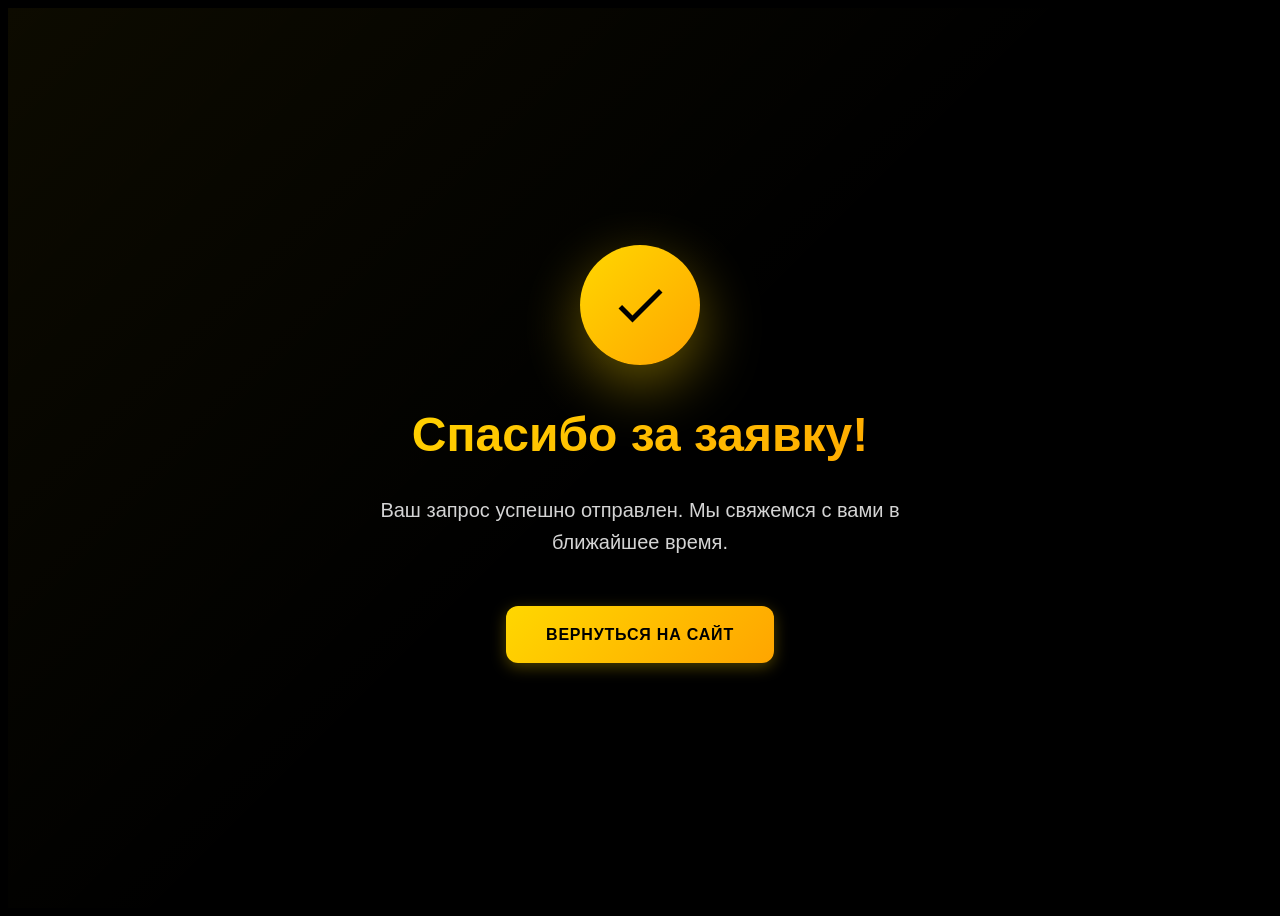
==== thank-you.html @ 08d38dd5 "add thanku page" ====
<!DOCTYPE html>
<html lang="ru">
<head>
    <meta charset="UTF-8">
    <meta name="viewport" content="width=device-width, initial-scale=1.0">
    <title>Спасибо за заявку | Art House</title>
    <link rel="icon" type="image/x-icon" href="./media/logos/favicon.ico">
    <link rel="stylesheet" href="style.css">
    <style>
        .thank-you-container {
            min-height: 100vh;
            display: flex;
            align-items: center;
            justify-content: center;
            padding: 2rem;
            background: var(--black);
            position: relative;
            overflow: hidden;
        }

        .thank-you-container::before {
            content: '';
            position: absolute;
            top: 0;
            left: 0;
            right: 0;
            bottom: 0;
            background: linear-gradient(135deg, rgba(255, 215, 0, 0.05) 0%, transparent 50%);
            pointer-events: none;
        }

        .thank-you-content {
            max-width: 600px;
            width: 100%;
            text-align: center;
            position: relative;
            z-index: 1;
        }

        .thank-you-icon {
            width: 120px;
            height: 120px;
            margin: 0 auto 2rem;
            background: linear-gradient(135deg, #FFD700 0%, #FFA500 100%);
            border-radius: 50%;
            display: flex;
            align-items: center;
            justify-content: center;
            box-shadow: 0 20px 60px rgba(255, 215, 0, 0.4);
            animation: luxuryPulse 2s ease-in-out infinite;
        }

        .thank-you-icon svg {
            width: 60px;
            height: 60px;
            color: #000;
        }

        .thank-you-title {
            font-size: clamp(2rem, 5vw, 3rem);
            font-weight: 700;
            color: var(--white);
            margin-bottom: 1rem;
            background: linear-gradient(135deg, #FFD700, #FFA500);
            -webkit-background-clip: text;
            -webkit-text-fill-color: transparent;
            background-clip: text;
        }

        .thank-you-message {
            font-size: clamp(1rem, 2.5vw, 1.25rem);
            color: var(--gray-300);
            margin-bottom: 3rem;
            line-height: 1.6;
        }

        .back-button {
            display: inline-block;
            padding: 1rem 2.5rem;
            background: linear-gradient(135deg, #FFD700 0%, #FFA500 100%);
            color: var(--black);
            font-weight: 600;
            font-size: 1rem;
            text-decoration: none;
            border-radius: 12px;
            transition: all 0.3s ease;
            box-shadow: 0 4px 15px rgba(255, 215, 0, 0.3);
            text-transform: uppercase;
            letter-spacing: 0.05em;
            position: relative;
            overflow: hidden;
        }

        .back-button::before {
            content: '';
            position: absolute;
            top: 0;
            left: -100%;
            width: 100%;
            height: 100%;
            background: linear-gradient(90deg, transparent, rgba(255, 255, 255, 0.3), transparent);
            transition: left 0.6s ease;
        }

        .back-button:hover::before {
            left: 100%;
        }

        .back-button:hover {
            transform: translateY(-2px);
            box-shadow: 0 8px 25px rgba(255, 215, 0, 0.4);
        }

        .back-button:active {
            transform: translateY(0);
        }

        @keyframes luxuryPulse {
            0%, 100% {
                transform: scale(1);
                box-shadow: 0 20px 60px rgba(255, 215, 0, 0.4);
            }
            50% {
                transform: scale(1.05);
                box-shadow: 0 25px 70px rgba(255, 215, 0, 0.6);
            }
        }

        @media (max-width: 768px) {
            .thank-you-container {
                padding: 1rem;
            }

            .thank-you-icon {
                width: 100px;
                height: 100px;
            }

            .thank-you-icon svg {
                width: 50px;
                height: 50px;
            }

            .thank-you-message {
                margin-bottom: 2rem;
            }
        }
    </style>
    <script src="translations.js"></script>
    <script>
        // Initialize translations when page loads
        document.addEventListener('DOMContentLoaded', function() {
            if (typeof setLanguage === 'function') {
                const savedLang = localStorage.getItem('language') || 'ru';
                setLanguage(savedLang);
            }
        });
    </script>
</head>
<body>
    <div class="thank-you-container">
        <div class="thank-you-content luxury-fade-in">
            <div class="thank-you-icon">
                <svg fill="currentColor" viewBox="0 0 24 24" xmlns="http://www.w3.org/2000/svg">
                    <path d="M9 16.17L4.83 12l-1.42 1.41L9 19 21 7l-1.41-1.41z"/>
                </svg>
            </div>
            <h1 class="thank-you-title" data-i18n="thank-you.title">Спасибо за заявку!</h1>
            <p class="thank-you-message" data-i18n="thank-you.message">
                Ваш запрос успешно отправлен. Мы свяжемся с вами в ближайшее время.
            </p>
            <a href="index.html" class="back-button" data-i18n="thank-you.back">Вернуться на сайт</a>
        </div>
    </div>
</body>
</html>
---- style.css ----
/* Центрирование ссылок в хедере (только desktop) */
  @media (min-width: 1024px) {
    .desktop-nav-centered {
      position: absolute;
      top: 50%;
      left: 240px;   /* отступ от логотипа */
      right: 240px;  /* отступ от переключателя языка */
      transform: translateY(-50%);
      display: flex;
      justify-content: center; /* центрируем внутри заданных границ */
      gap: 0.5rem;
    }
    .desktop-nav-centered a { white-space: nowrap; }
  }

  /* Language dropdown - desktop */
  .lang-dropdown {
    position: absolute;
    right: 24px;
    top: 50%;
    transform: translateY(-50%);
    z-index: 60;
    width: 120px; /* равняем ширину с логотипом */
    display: flex;
    justify-content: flex-end;
  }

  .lang-trigger {
    background: transparent; /* без рамки */
    color: #E5E5E5;
    border: 0;
    padding: 8px 12px;
    border-radius: 8px;
    font-size: 14px;
    cursor: pointer;
  }

  .lang-menu {
    position: absolute;
    right: 0;
    margin-top: 8px;
    background: #111;
    border: 0; /* без рамки */
    border-radius: 8px;
    padding: 6px;
    min-width: 120px;
    display: none;
  }

  .lang-menu.open { display: block; }

  .lang-item {
    width: 100%;
    text-align: left;
    background: transparent;
    border: 0;
    color: #E5E5E5;
    padding: 8px 10px;
    border-radius: 6px;
    font-size: 14px;
    cursor: pointer;
  }

  .lang-item:hover { background: rgba(255,255,255,0.08); color: #FFD700; }
/* Luxury Premium Design */
:root {
    --black: #000000;
    --black-soft: #0a0a0a;
    --black-light: #1a1a1a;
    --gold: #FFD700;
    --gold-light: #FFD700;
    --gold-dark: #FFD700;
    --gold-accent: #FFD700;
    --white: #FFFFFF;
    --white-soft: #F8F8F8;
    --gray-100: #F5F5F5;
    --gray-200: #E5E5E5;
    --gray-300: #D4D4D4;
    --gray-400: #A3A3A3;
    --gray-500: #737373;
    --gray-600: #525252;
    --gray-700: #404040;
    --gray-800: #262626;
    --gray-900: #171717;
  }
  
  * {
    box-sizing: border-box;
    }
    
  body {
    font-family: 'Unbounded', -apple-system, BlinkMacSystemFont, 'Segoe UI', 'Inter', sans-serif;
    background: var(--black);
    color: var(--white);
    line-height: 1.6;
    font-weight: 400;
    -webkit-font-smoothing: antialiased;
    -moz-osx-font-smoothing: grayscale;
    overflow-x: hidden;
  }
  
  /* Prevent accidental horizontal scroll on mobile */
  html, body { max-width: 100vw; }
  
  /* Заголовки */
  h1, h2, h3, h4, h5, h6 {
    font-family: 'Unbounded', -apple-system, BlinkMacSystemFont, 'Segoe UI', 'Inter', sans-serif;
  }
  
  
  /* Luxury Cards */
  .luxury-card {
    background: rgba(0, 0, 0, 0.6);
    backdrop-filter: blur(10px);
    border: 1px solid rgba(255, 215, 0, 0.1);
    border-radius: 16px;
    transition: all 0.4s ease;
    position: relative;
    overflow: hidden;
  }
  
  .luxury-card::before {
    content: '';
    position: absolute;
    top: 0;
    left: 0;
    right: 0;
    bottom: 0;
    background: linear-gradient(135deg, rgba(255, 215, 0, 0.05) 0%, transparent 50%);
    opacity: 0;
    transition: opacity 0.6s ease;
  }
  
  .luxury-card:hover::before {
    opacity: 1;
  }
  
  .luxury-card:hover {
    transform: translateY(-4px);
    border-color: rgba(255, 215, 0, 0.3);
    box-shadow: 
      0 8px 25px rgba(0, 0, 0, 0.3),
      0 0 20px rgba(255, 215, 0, 0.1);
  }
  
  /* Premium Typography */
  .text-luxury-display {
    font-weight: 300;
    letter-spacing: -0.02em;
    line-height: 1.2;
    text-shadow: 0 1px 2px rgba(0, 0, 0, 0.3);
  }
  
  .text-luxury-body {
    font-weight: 400;
    line-height: 1.6;
    letter-spacing: 0.01em;
  }
  
  .text-luxury-caption {
    font-weight: 500;
    font-size: 0.8rem;
    letter-spacing: 0.08em;
    text-transform: uppercase;
  }
  
  /* Gold Gradients */
  .gold-gradient {
    background: linear-gradient(135deg, #FFD700 0%, #FFA500 50%, #FFD700 100%);
    -webkit-background-clip: text;
    -webkit-text-fill-color: transparent;
    background-clip: text;
  }
  
  .gold-gradient-bg {
    background: linear-gradient(135deg, #FFD700 0%, #FFA500 100%);
  }
  
  .gold-border-gradient {
    border-image: linear-gradient(135deg, #FFD700, #FFA500, #FFD700) 1;
  }
  
  /* Luxury Buttons */
  .luxury-button {
    background: linear-gradient(135deg, #FFD700 0%, #FFA500 100%);
    border: none;
    color: var(--black);
    font-weight: 500;
    letter-spacing: 0.03em;
    text-transform: uppercase;
    transition: all 0.3s ease;
    position: relative;
    overflow: hidden;
    box-shadow: 0 4px 15px rgba(255, 215, 0, 0.2);
  }
  
  .luxury-button::before {
    content: '';
    position: absolute;
    top: 0;
    left: -100%;
    width: 100%;
    height: 100%;
    background: linear-gradient(90deg, transparent, rgba(255, 255, 255, 0.3), transparent);
    transition: left 0.6s ease;
  }
  
  .luxury-button:hover::before {
    left: 100%;
  }
  
  .luxury-button:hover {
    transform: translateY(-2px);
    box-shadow: 0 8px 25px rgba(255, 215, 0, 0.3);
  }
  
  .luxury-button-outline {
    background: transparent;
    border: 1px solid var(--gold);
    color: var(--gold);
    font-weight: 400;
    letter-spacing: 0.03em;
    text-transform: uppercase;
    transition: all 0.3s ease;
    position: relative;
    overflow: hidden;
  }
  
  .luxury-button-outline::before {
    content: '';
    position: absolute;
    top: 0;
    left: -100%;
    width: 100%;
    height: 100%;
    background: var(--gold);
    transition: left 0.4s ease;
    z-index: -1;
  }
  
  .luxury-button-outline:hover::before {
    left: 0;
  }
  
  .luxury-button-outline:hover {
    color: var(--black);
    transform: translateY(-2px);
    box-shadow: 0 8px 25px rgba(255, 215, 0, 0.2);
  }
  
  /* Luxury Dividers */
  .luxury-divider {
    height: 1px;
    background: linear-gradient(90deg, transparent, #FFD700, #FFA500, #FFD700, transparent);
    border-radius: 1px;
    position: relative;
    width: 80px;
  }
  
  .luxury-divider::before {
    content: '';
    position: absolute;
    top: -2px;
    left: 0;
    right: 0;
    height: 6px;
    background: linear-gradient(90deg, transparent, rgba(255, 215, 0, 0.3), transparent);
    border-radius: 3px;
  }
  
  /* Luxury Icons */
  .luxury-icon {
    width: 20px;
    height: 20px;
    color: var(--gold);
    transition: all 0.3s ease;
  }
  
  .luxury-icon-circle {
    width: 48px;
    height: 48px;
    border: 1px solid rgba(255, 215, 0, 0.2);
    border-radius: 50%;
    display: flex;
    align-items: center;
    justify-content: center;
    transition: all 0.4s ease;
    position: relative;
    background: rgba(255, 215, 0, 0.05);
  }
  
  .luxury-icon-circle::before {
    content: '';
    position: absolute;
    top: -2px;
    left: -2px;
    right: -2px;
    bottom: -2px;
    border-radius: 50%;
    background: linear-gradient(135deg, #FFD700, #FFA500, #FFD700);
    opacity: 0;
    transition: opacity 0.6s ease;
    z-index: -1;
  }
  
  .luxury-icon-circle:hover::before {
    opacity: 0.3;
  }
  
  .luxury-icon-circle:hover {
    border-color: var(--gold);
    background: rgba(255, 215, 0, 0.1);
    transform: scale(1.05);
    box-shadow: 0 4px 15px rgba(255, 215, 0, 0.2);
  }
  
  /* Luxury Spacing */
  .luxury-section {
    padding: 80px 0;
  }
  
  @media (max-width: 768px) {
    .luxury-section {
      padding: 60px 0;
    }
  }
  
  /* Luxury Navigation */
  .luxury-nav {
    background: rgba(0, 0, 0, 0.95);
    backdrop-filter: blur(30px);
    border-bottom: 1px solid rgba(255, 215, 0, 0.1);
    position: relative;
  }
  
  .luxury-nav::before {
    content: '';
    position: absolute;
    bottom: 0;
    left: 0;
    right: 0;
    height: 1px;
    background: linear-gradient(90deg, transparent, rgba(255, 215, 0, 0.3), transparent);
  }
  
  .luxury-nav-link {
    color: var(--gray-400);
    font-weight: 400;
    font-size: 0.95rem;
    letter-spacing: 0.05em;
    transition: all 0.4s ease;
    position: relative;
  }
  
  .luxury-nav-link::after {
    content: '';
    position: absolute;
    bottom: -8px;
    left: 0;
    right: 0;
    height: 2px;
    background: var(--gold);
    transform: scaleX(0);
    transition: transform 0.4s ease;
  }
  
  .luxury-nav-link:hover {
    color: var(--gold);
    transform: translateY(-2px);
  }
  
  .luxury-nav-link:hover::after {
    transform: scaleX(1);
  }
  
  /* Luxury Forms */
  .luxury-input {
    background: rgba(0, 0, 0, 0.8);
    border: 1px solid rgba(255, 215, 0, 0.2);
    color: var(--white);
    transition: all 0.4s ease;
    backdrop-filter: blur(10px);
  }
  
  .luxury-input:focus {
    border-color: var(--gold);
    outline: none;
    box-shadow: 0 0 20px rgba(255, 215, 0, 0.2);
    background: rgba(0, 0, 0, 0.9);
  }
  
  /* Luxury Animations */
  @keyframes luxuryFadeIn {
    from {
      opacity: 0;
      transform: translateY(40px);
    }
    to {
      opacity: 1;
      transform: translateY(0);
    }
  }
  
  @keyframes luxurySlideIn {
    from {
      opacity: 0;
      transform: translateX(-40px);
    }
    to {
      opacity: 1;
      transform: translateX(0);
    }
  }
  
  @keyframes luxuryPulse {
    0%, 100% {
      transform: scale(1);
      box-shadow: 0 0 20px rgba(255, 215, 0, 0.3);
    }
    50% {
      transform: scale(1.05);
      box-shadow: 0 0 40px rgba(255, 215, 0, 0.6);
    }
  }
  
  @keyframes luxuryGlow {
    0%, 100% {
      box-shadow: 0 0 20px rgba(255, 215, 0, 0.3);
    }
    50% {
      box-shadow: 0 0 40px rgba(255, 215, 0, 0.8);
    }
  }
  
  .luxury-fade-in {
    animation: luxuryFadeIn 1s ease-out;
  }
  
  .luxury-slide-in {
    animation: luxurySlideIn 1s ease-out;
  }
  
  .luxury-pulse {
    animation: luxuryPulse 3s ease-in-out infinite;
  }
  
  .luxury-glow {
    animation: luxuryGlow 2s ease-in-out infinite;
  }
  
  /* Luxury Badges */
  .luxury-badge {
    display: inline-flex;
    align-items: center;
    justify-content: center;
    width: 32px;
    height: 32px;
    background: linear-gradient(135deg, #FFD700, #FFA500);
    color: var(--black);
    border-radius: 50%;
    font-weight: 600;
    font-size: 0.9rem;
    box-shadow: 0 4px 15px rgba(255, 215, 0, 0.3);
    transition: all 0.3s ease;
  }
  
  .luxury-badge:hover {
    transform: scale(1.05);
    box-shadow: 0 6px 20px rgba(255, 215, 0, 0.4);
  }
  
  /* Text Selection */
  ::selection {
    background: rgba(255, 215, 0, 0.3);
  }
  
  /* Scrollbar */
  ::-webkit-scrollbar {
    width: 8px;
  }
  
  ::-webkit-scrollbar-track {
    background: var(--black);
  }
  
  ::-webkit-scrollbar-thumb {
    background: linear-gradient(135deg, #FFD700, #FFA500);
    border-radius: 4px;
  }
  
  ::-webkit-scrollbar-thumb:hover {
    background: linear-gradient(135deg, #FFA500, #FFD700);
  }
  
  /* Luxury Shadows */
  .luxury-shadow {
    box-shadow: 0 10px 40px rgba(0, 0, 0, 0.3);
  }
  
  .luxury-shadow-lg {
    box-shadow: 0 20px 60px rgba(0, 0, 0, 0.4);
  }
  
  .luxury-shadow-gold {
    box-shadow: 0 10px 40px rgba(255, 215, 0, 0.2);
  }
  
  /* Luxury Grid */
  .luxury-grid {
    display: grid;
    gap: 24px;
  }
  
  @media (min-width: 768px) {
    .luxury-grid {
      gap: 32px;
    }
  }
  
  /* Luxury Lists */
  .luxury-list {
    list-style: none;
    padding: 0;
    margin: 0;
  }
  
  .luxury-list li {
    padding: 12px 0;
    border-bottom: 1px solid rgba(255, 215, 0, 0.1);
      transition: all 0.3s ease;
    }
    
  .luxury-list li:hover {
    border-color: rgba(255, 215, 0, 0.3);
    padding-left: 20px;
  }
  
  .luxury-list li:last-child {
    border-bottom: none;
  }
  
  /* Luxury Transitions */
  .transition-luxury {
    transition: all 0.6s cubic-bezier(0.4, 0, 0.2, 1);
  }
  
  .transition-luxury-fast {
    transition: all 0.3s cubic-bezier(0.4, 0, 0.2, 1);
  }
  
  /* Luxury Focus States */
  .focus-luxury:focus {
    outline: 2px solid var(--gold);
    outline-offset: 4px;
  }
  
  /* Social Button Colors */
  .social-whatsapp {
    background: #25D366;
    border: none;
    color: white;
    box-shadow: 0 4px 12px rgba(37, 211, 102, 0.3);
  }
  
  .social-whatsapp:hover {
    background: #128C7E;
    transform: translateY(-2px);
    box-shadow: 0 6px 16px rgba(37, 211, 102, 0.4);
  }
  
  .social-telegram {
    background: #0088cc;
    border: none;
    color: white;
    box-shadow: 0 4px 12px rgba(0, 136, 204, 0.3);
  }
  
  .social-telegram:hover {
    background: #006699;
    transform: translateY(-2px);
    box-shadow: 0 6px 16px rgba(0, 136, 204, 0.4);
  }
  
  /* Smooth Scroll */
  html {
    scroll-behavior: smooth;
  }
  
  /* Offset for fixed header */
  section[id] {
    scroll-margin-top: 100px;
  }
  
  /* Luxury Utilities */
  .text-center { text-align: center; }
  .text-left { text-align: left; }
  .text-right { text-align: right; }
  
  .font-thin { font-weight: 100; }
  .font-light { font-weight: 300; }
  .font-normal { font-weight: 400; }
  .font-medium { font-weight: 500; }
  .font-semibold { font-weight: 600; }
  .font-bold { font-weight: 700; }
  .font-extrabold { font-weight: 800; }
  
  .leading-tight { line-height: 1.25; }
  .leading-normal { line-height: 1.5; }
  .leading-relaxed { line-height: 1.625; }
  .leading-loose { line-height: 2; }
  
  /* Luxury Background Patterns */
  .luxury-bg-pattern {
    position: relative;
  }
  
  .luxury-bg-pattern::before {
    content: '';
    position: absolute;
    top: 0;
    left: 0;
    right: 0;
    bottom: 0;
    background-image: 
      radial-gradient(circle at 20% 80%, rgba(255, 215, 0, 0.03) 0%, transparent 50%),
      radial-gradient(circle at 80% 20%, rgba(255, 165, 0, 0.03) 0%, transparent 50%);
    pointer-events: none;
  }
  
  /* Icon Fixes */
  :where([class^="ri-"])::before { 
    content: "\f3c2"; 
  }
  
  /* Logo Size */
  .logo-large {
    width: 120px !important;
    height: auto;
  }
  
  /* Hero Background - Desktop */
  .hero-bg {
    background-color: #171717; /* такой же как bg-gray-900 в Tailwind */
    background-image: none;
    background-repeat: no-repeat;
    background-attachment: scroll;
    position: relative;
    min-height: auto; /* секция по высоте контента, без нижнего зазора */
    width: 100%;
    overflow: visible;
    image-rendering: auto;
    background-size: cover;
    -webkit-background-size: cover;
    -moz-background-size: cover;
    -o-background-size: cover;
  }
  
  /* Мобильная версия */
  @media (max-width: 768px) {
    .hero-bg {
      background-image: none;
      background-attachment: scroll;
      background-size: cover;
      -webkit-background-size: cover;
      -moz-background-size: cover;
      -o-background-size: cover;
    }
  }
  
  /* Очень маленькие экраны */
  @media (max-width: 480px) {
    .hero-bg {
      background-size: 120% auto;
      background-position: center 30%;
      background-repeat: no-repeat;
    }
  }
  
  /* Планшеты */
  @media (min-width: 769px) and (max-width: 1024px) {
    .hero-bg {
      background-size: cover;
      background-position: center center;
    }
  }
  
  /* Десктоп */
  @media (min-width: 1025px) and (max-width: 1919px) {
    .hero-bg {
      background-size: cover;
      background-position: center center;
    }
  }
  
  /* Большие экраны */
  @media (min-width: 1920px) {
    .hero-bg {
      background-size: 100% auto;
      background-position: center top;
      min-height: 100vh;
    }
  }
  
  /* Очень большие экраны */
  @media (min-width: 2560px) {
    .hero-bg {
      background-size: cover;
      background-position: center center;
    }
  }
  
  /* Burger Menu Styles */
  .burger-menu {
    transition: all 0.3s ease;
    cursor: pointer;
    padding: 8px;
    background: transparent;
    border: none;
    outline: none;
  }
  
  .burger-menu:hover {
    background: rgba(255, 255, 255, 0.1);
    border-radius: 4px;
  }
  
  .burger-menu.open span:nth-child(1) {
    transform: rotate(45deg) translate(5px, 5px);
  }
  
  .burger-menu.open span:nth-child(2) {
    opacity: 0;
  }
  
  .burger-menu.open span:nth-child(3) {
    transform: rotate(-45deg) translate(7px, -7px);
  }
  
  /* Header Mobile Fixes */
  header {
    position: sticky;
    top: 0;
    z-index: 50;
    width: 100%;
  }
  
  /* Remove transform on mobile to allow proper sticky behavior */
  @media (max-width: 1023px) {
    header {
      -webkit-transform: none;
      transform: none;
      -webkit-backface-visibility: visible;
      backface-visibility: visible;
    }
  }

  /* Mobile Navigation Styles */
  .mobile-nav {
    transition: max-height 0.3s ease-in-out, opacity 0.3s ease-in-out;
    max-height: 0;
    opacity: 0;
    overflow: hidden;
  }
  
  .mobile-nav.open {
    max-height: 1000px;
    opacity: 1;
  }
  
  @media (min-width: 1024px) {
    .mobile-nav {
      display: none !important;
    }
  }

  /* Ensure body scrolls on mobile */
  @media (max-width: 1023px) {
    html, body {
      overflow-x: hidden;
      overflow-y: auto !important;
      -webkit-overflow-scrolling: touch;
      height: auto;
      min-height: 100vh;
    }
    
    /* On mobile, make header scroll normally (not sticky) to avoid blocking content */
    /* Use !important to override Tailwind CSS classes (sticky, top-0) */
    header,
    header.sticky,
    header[class*="sticky"] {
      position: static !important;
      top: auto !important;
      will-change: auto !important;
      /* Remove any transforms that might interfere with scrolling */
      -webkit-transform: none !important;
      transform: none !important;
      /* Ensure header scrolls with page content */
      z-index: auto !important;
    }
  }
  
  /* Smooth Transitions */
  .smooth-transition {
    transition: all 0.3s ease;
  }
  
  /* Hover Scale Effect */
  .hover-scale {
    transition: transform 0.3s ease;
  }
  
  .hover-scale:hover {
    transform: scale(1.05);
  }
  
  /* Scroll Animation */
  .animate-on-scroll {
    opacity: 0;
    transform: translateY(20px);
    transition: opacity 0.5s ease, transform 0.5s ease;
  }
  
  .animate-on-scroll.visible {
    opacity: 1;
    transform: translateY(0);
  }
  
  /* Hero заголовок - адаптивный размер (используем новые классы ниже) */

  /* Новая карточка hero на сером фоне */
  .hero-topbar {
    background: transparent; /* единый фон задаёт .hero-bg */
    padding: 22px 24px;
    margin-top: 0;
  }

  .hero-topbar-inner {
    display: flex;
    align-items: flex-start;
    justify-content: space-between;
    gap: 24px;
  }

  .hero-consult {
    color: #FFD700;
    text-decoration: none;
    font-weight: 600;
    font-size: 14px;
    margin-top: 85px; /* ещё ниже заголовка */
    display: inline-block;
    border-bottom: 1px dashed rgba(255, 215, 0, 0.5); /* менее яркое подчёркивание */
    padding-bottom: 2px;
  }

  @media (min-width: 768px) {
    .hero-consult { margin-top: 80px; }
  }

  @media (min-width: 1024px) {
    .hero-consult { margin-top: 104px; }
  }

  .hero-heading {
    margin: 0;
    line-height: 1.12;
  }

  .hero-heading .line1 {
    display: block;
    font-weight: 800;
    font-size: clamp(22px, 4.2vw, 48px);
    color: #ffffff;
    white-space: nowrap; /* всегда одной строкой */
  }

  .hero-heading .line2 {
    display: block;
    font-weight: 800;
    font-size: clamp(22px, 4.2vw, 48px);
    color: #FFD700;
    white-space: nowrap; /* всегда одной строкой */
  }

  /* Make the word "для" white inside the second line */
  .hero-heading .line2 .line2-white { color: #ffffff !important; }

  /* Allow wrapping on small screens to avoid horizontal overflow */
  @media (max-width: 768px) {
    .hero-heading .line1,
    .hero-heading .line2 { white-space: normal; }
  }

  .hero-badge {
    position: absolute;
    right: 120px; /* ещё больше от правого края */
    bottom: 0; /* без отступа снизу */
    transform: translateY(30%);
    display: flex;
    flex-direction: column; /* номер+стрелка сверху, текст ниже */
    align-items: flex-start;
    gap: 10px;
    background: linear-gradient(180deg, #FFD700 0%, #FFC300 100%);
    color: #000;
    border-radius: 24px;
    padding: 18px 22px; /* визуально ближе к эталону */
    min-width: 260px;
    min-height: 150px;
    box-shadow: 0 16px 36px rgba(255, 215, 0, 0.35);
    z-index: 2;
  }

  .hero-badge-top { display: flex; align-items: baseline; gap: 10px; }

  .hero-badge-number { font-weight: 800; font-size: 96px; line-height: 0.92; }

  .hero-badge-text { font-size: 20px; font-weight: 500; line-height: 1.2; }

  .hero-badge-caret { font-size: 52px; line-height: 1; position: absolute; right: 24px; bottom: 10px; text-decoration: none; color: rgba(0,0,0,0.9); cursor: pointer; }

  @media (max-width: 640px) {
    .hero-topbar { padding: 18px 16px; margin-top: 0; }
    .hero-topbar-inner { flex-direction: column; align-items: center; gap: 12px; }
    .hero-badge {
      right: 28px;                  /* ещё больше отступ справа */
      bottom: 0;                    /* базовая точка снизу */
      transform: translateY(30%);   /* опустить на 30% своей высоты */
      padding: 10px 12px;           /* ещё меньше внутренние отступы */
      min-width: 180px;             /* ещё уже */
      min-height: 96px;             /* ещё ниже */
    }
    .hero-badge-number { font-size: 50px; line-height: 0.95; }
    .hero-badge-text { font-size: 12px; font-weight: 500; }
    .hero-badge-caret { font-size: 28px; right: 12px; bottom: 6px; }
  }

  /* Блок изображения HERO */
  .hero-image-wrap {
    position: relative;
    margin-top: 0;
    padding: 0 24px; /* чтобы были видны границы как у заголовка */
  }

  .hero-image {
    width: 100%;
    height: min(72vh, 780px); /* увеличиваем высоту вниз */
    background-image: url('./media/backgrounds/backedesk.png');
    background-size: cover;
    background-position: center;
    background-repeat: no-repeat;
    border-radius: 18px; /* скругляем углы фонового изображения */
    overflow: hidden;
  }

  @media (max-width: 768px) {
    .hero-image { background-image: url('./media/backgrounds/backphone.png'); height: 60vh; }
  }

  @media (max-width: 640px) {
    .hero-image-wrap { padding: 0 16px; }
  }
  
  /* Мобильная версия заголовка */
  @media (max-width: 768px) {
    .hero-heading { text-align: center; }
    .for-desktop { display: none; }
    .for-mobile { display: inline; color: #ffffff !important; }
    .hero-consult { margin-top: 12px; }
    .hero-image-wrap { margin-top: 12px; }
    .hero-title {
      font-size: 2.25rem !important; /* 4xl */
      line-height: 2.5rem !important;
    }
    
    /* Скрываем весь текст между span'ами (включая тире) */
    .hero-title {
      font-size: 0;
    }
    
    /* Восстанавливаем размер для span'ов */
    .hero-title span {
      font-size: 2.25rem;
    }
    
    /* Первый span с тире на одной строке */
    .hero-title span:first-child {
      display: inline;
    }
    
    /* Принудительный перенос строки после тире */
    .hero-title span:first-child::after {
      display: block;
    }
  }
  
  /* Catalog Slider Styles */
  .catalog-slider-container {
    overflow-x: auto;
    overflow-y: hidden;
    -webkit-overflow-scrolling: touch;
    scrollbar-width: none; /* Firefox */
    -ms-overflow-style: none; /* IE and Edge */
  }
  
  .catalog-slider-container::-webkit-scrollbar {
    display: none; /* Chrome, Safari and Opera */
  }
  
  .catalog-slider-wrapper {
    display: flex;
    gap: 2rem;
    padding-bottom: 1rem;
  }
  
  .catalog-card {
    flex: 0 0 auto;
    width: 100%;
    max-width: 400px;
    border: 2px solid transparent;
    transition: all 0.3s ease;
    border-radius: 12px !important; /* Fully rounded corners */
  }
  
  .catalog-card:hover {
    border-color: #FFD700;
    transform: translateY(-4px);
    box-shadow: 0 8px 25px rgba(255, 215, 0, 0.2);
  }
  
  @media (min-width: 640px) {
    .catalog-card {
      width: calc(50% - 1rem);
    }
  }
  
  @media (min-width: 1024px) {
    .catalog-card {
      width: calc(33.333% - 1.33rem);
    }
  }
  
  /* Catalog Navigation Arrows */
  #catalogPrevBtn,
  #catalogNextBtn {
    transition: all 0.3s ease;
  }
  
  #catalogPrevBtn:hover,
  #catalogNextBtn:hover {
    transform: translateY(-50%) scale(1.1);
  }
  
  /* Mobile adjustments for arrows */
  @media (max-width: 640px) {
    #catalogPrevBtn,
    #catalogNextBtn {
      width: 40px;
      height: 40px;
      margin-left: 0;
      margin-right: 0;
    }
    
    #catalogPrevBtn {
      left: 10px;
    }
    
    #catalogNextBtn {
      right: 10px;
    }
  }
  
  /* Modular Features Grid */
  .modular-features-grid {
    display: grid;
    gap: 2rem;
    grid-template-columns: 1fr;
    justify-items: center;
    max-width: 1400px;
    margin: 0 auto;
  }
  
  /* Mobile */
  @media (min-width: 640px) {
    .modular-features-grid {
      grid-template-columns: repeat(2, 1fr);
    }
  }
  
  /* Tablet and up - 3 columns with pyramid layout */
  @media (min-width: 1024px) {
    .modular-features-grid {
      grid-template-columns: repeat(6, 1fr);
      gap: 2.5rem;
    }
    
    /* First row - 3 items */
    .modular-features-grid > div:nth-child(1) {
      grid-column: 1 / 3;
    }
    
    .modular-features-grid > div:nth-child(2) {
      grid-column: 3 / 5;
    }
    
    .modular-features-grid > div:nth-child(3) {
      grid-column: 5 / 7;
    }
    
    /* Second row - 2 items centered (pyramid) */
    .modular-features-grid > div:nth-child(4) {
      grid-column: 2 / 4;
    }
    
    .modular-features-grid > div:nth-child(5) {
      grid-column: 4 / 6;
    }
  }
  
  /* Alternative layout for very large screens */
  @media (min-width: 1280px) {
    .modular-features-grid {
      gap: 3rem;
    }
  }
  
  /* Catalog Slider Indicators */
  .catalog-indicator {
    width: 12px;
    height: 12px;
    border-radius: 50%;
    background: rgba(255, 215, 0, 0.3);
    cursor: pointer;
    transition: all 0.3s ease;
    border: 2px solid transparent;
  }
  
  .catalog-indicator:hover {
    background: rgba(255, 215, 0, 0.5);
    transform: scale(1.1);
  }
  
  .catalog-indicator.active {
    background: var(--gold);
    width: 32px;
    border-radius: 6px;
    border-color: var(--gold);
    box-shadow: 0 0 10px rgba(255, 215, 0, 0.5);
  }
  
  @media (max-width: 768px) {
    .catalog-indicator {
      width: 10px;
      height: 10px;
    }
    
    .catalog-indicator.active {
      width: 24px;
    }
  }
  
  
  /* CTA Section */
  .cta-section {
    background: var(--gold);
    position: relative;
  }
  
  .cta-section button {
    transition: all 0.3s ease;
    transform: translateY(0);
  }
  
  .cta-section button:hover {
    transform: translateY(-2px);
    box-shadow: 0 8px 25px rgba(0, 0, 0, 0.3);
  }
  
  /* Gallery Section Styles - Matching the photo layout */
  .gallery-main-image {
    transition: all 0.4s cubic-bezier(0.4, 0, 0.2, 1);
    position: relative;
    height: fit-content;
    border: 2px solid transparent;
    border-radius: 8px;
  }
  
  .gallery-main-image:hover {
    transform: translateY(-8px);
    border-color: #FFD700;
    box-shadow: 0 20px 40px rgba(255, 215, 0, 0.3);
  }
  
  .gallery-side-image {
    transition: all 0.4s cubic-bezier(0.4, 0, 0.2, 1);
    position: relative;
    cursor: pointer;
    height: fit-content;
    border: 2px solid transparent;
    border-radius: 8px;
  }
  
  .gallery-side-image:hover {
    transform: translateY(-6px) scale(1.02);
    border-color: #FFD700;
    box-shadow: 0 15px 35px rgba(255, 215, 0, 0.4);
    z-index: 20;
  }
  
  .gallery-main-image img,
  .gallery-side-image img {
    transition: all 0.5s cubic-bezier(0.4, 0, 0.2, 1);
    width: 100%;
    height: 100%;
    object-fit: cover;
  }
  
  .gallery-side-image:hover img {
    filter: brightness(1.1) contrast(1.05);
  }
  
  /* Gallery border effects are now handled in the main gallery styles above */
  
  /* House Structure Section */
  .house-structure-image {
    border: 2px solid transparent;
    transition: all 0.4s cubic-bezier(0.4, 0, 0.2, 1);
    position: relative;
    overflow: hidden;
    border-radius: 16px;
  }
  
  .house-structure-image:hover {
    border-color: #FFD700;
    transform: translateY(-4px);
    box-shadow: 0 20px 40px rgba(255, 215, 0, 0.3);
  }
  
  /* Premium Gallery Title */
  #gallery h2 {
    background: linear-gradient(135deg, #FFD700, #FFA500);
    -webkit-background-clip: text;
    -webkit-text-fill-color: transparent;
    background-clip: text;
    text-shadow: 0 0 30px rgba(255, 215, 0, 0.3);
    position: relative;
  }
  
  /* Removed the line under gallery title */
  
  /* Gallery Layout - Exact match to photo */
  #gallery .grid {
    gap: 2rem; /* 32px gap between main and side images */
  }
  
  #gallery .grid .grid {
    gap: 1rem; /* 16px gap between 2x2 grid items */
  }
  
  /* Gallery title styling to match other sections */
  #gallery h2 {
    font-size: 2.25rem; /* Same as other section titles */
    font-weight: 700;
    margin-bottom: 1.5rem;
  }
  
  #gallery p {
    font-size: 1.125rem;
    color: #D1D5DB;
    margin-bottom: 0;
  }
  
  /* Responsive gallery adjustments */
  @media (max-width: 1024px) {
    .gallery-main-image {
      margin-bottom: 2rem;
    }
    
    .gallery-side-image {
      margin-bottom: 1.5rem;
    }
    
    #gallery h2 {
      font-size: 2rem;
    }
  }
  
  @media (max-width: 768px) {
    .gallery-main-image:hover,
    .gallery-side-image:hover {
      transform: none;
    }
    
    .gallery-main-image,
    .gallery-side-image {
      box-shadow: 0 4px 15px rgba(255, 215, 0, 0.2);
    }
    
    #gallery h2 {
      font-size: 1.875rem;
    }
  }
  
  /* Why Choose Us Section Styles */
  #why-us {
    background: #121212;
    position: relative;
    min-height: 100vh;
  }
  
  /* Right column should fill full height */
  .why-choose-right {
    position: fixed;
    top: 0;
    right: 0;
    width: 50vw;
    height: 100vh;
    overflow: hidden;
    z-index: 0;
  }
  
  #why-us::before {
    content: '';
    position: absolute;
    top: 0;
    left: 0;
    right: 0;
    bottom: 0;
    background: linear-gradient(135deg, rgba(255, 215, 0, 0.02) 0%, transparent 50%);
    pointer-events: none;
  }
  
  /* Left content area */
  .why-choose-left {
    position: relative;
    width: 50vw;
    padding: 2rem 3rem 2rem 0.5rem;
    background: transparent;
    z-index: 1;
    height: 100vh;
    display: flex;
    flex-direction: column;
    justify-content: center;
  }
  
  /* Why Choose Us Items */
  .why-choose-item {
    display: flex;
    align-items: center;
    gap: 16px;
  }
  
  /* Fix for existing flex layout */
  .flex.items-start.space-x-4 {
    display: flex;
    align-items: center;
    gap: 16px;
  }
  
  /* Why Choose Us Icons */
  .why-choose-icon {
    width: 48px;
    height: 48px;
    background: #FFD700;
    border-radius: 50%;
    display: flex;
    align-items: center;
    justify-content: center;
    color: #000000;
    font-size: 20px;
    font-weight: bold;
    flex-shrink: 0;
    transition: all 0.3s ease;
    box-shadow: 0 4px 15px rgba(255, 215, 0, 0.3);
  }
  
  .why-choose-icon:hover {
    transform: scale(1.05);
    box-shadow: 0 6px 20px rgba(255, 215, 0, 0.4);
  }
  
  /* Why Choose Us Text */
  .why-choose-text {
    color: #FFFFFF;
    font-weight: 700;
    font-size: 1.25rem;
    line-height: 1.3;
    margin: 0;
    flex: 1;
  }
  
  /* Perfect alignment for h3 in why-choose section */
  #why-us h3 {
    color: #FFFFFF;
    font-weight: 700;
    font-size: 1.25rem;
    line-height: 1.3;
    margin: 0;
    display: flex;
    align-items: center;
    height: 48px; /* Same height as icon */
  }
  
  /* Why Choose Us Text Styling */
  #why-us h2 {
    color: #FFFFFF;
    font-weight: 700;
    line-height: 1.2;
    margin-bottom: 3rem;
  }
  
  #why-us h3 {
    color: #FFFFFF;
    font-weight: 700;
    font-size: 1.25rem;
    line-height: 1.3;
    margin: 0;
  }
  
  /* Parallax Container */
  .parallax-container {
    position: relative;
    height: 100%;
    overflow: hidden;
  }
  
  .parallax-image {
    position: absolute;
    top: 0;
    left: 0;
    width: 100%;
    height: 100%;
    object-fit: cover;
    background: linear-gradient(135deg, #FFD700, #FFA500);
    display: block;
  }
  
  /* Responsive Design */
  @media (max-width: 1990px) and (min-width: 1025px) {
    .why-choose-left {
      width: 45vw;
      padding: 2rem 2rem 2rem 0.5rem;
      background: transparent;
    }
    
    .why-choose-right {
      width: 55vw;
    }
    
    #why-us h2 {
      font-size: 3rem;
      margin-bottom: 2.5rem;
      line-height: 1.1;
    }
  }
  
  @media (max-width: 1024px) {
    .why-choose-left {
      width: 100vw;
      padding: 2rem 2rem 2rem 0.5rem;
      height: 100vh;
      display: flex;
      flex-direction: column;
      justify-content: center;
      background: transparent;
    }
    
    .why-choose-right {
      position: sticky;
      top: 0;
      width: 100vw;
      height: 40vh;
    }
    
    #why-us h2 {
      font-size: 2.5rem;
      margin-bottom: 2rem;
    }
  }
  
  @media (max-width: 768px) {
    .why-choose-left {
      width: 100%;
      padding: 0 0 0 0.5rem;
      background: transparent;
    }
    
    .why-choose-right {
      width: 100%;
      height: 300px;
      object-fit: cover;
      border-radius: 12px;
      margin-top: 0;
    }
    
    #why-us h2 {
      font-size: 2.5rem;
      text-align: center;
      margin-bottom: 2.5rem;
      margin-top: 0;
    }
    
    .why-choose-text {
      font-size: 1rem;
      line-height: 1.4;
    }
    
    #why-us h3 {
      font-size: 1rem;
      line-height: 1.3;
    }
    
    .why-choose-icon {
      width: 44px;
      height: 44px;
      font-size: 18px;
      flex-shrink: 0;
    }
    
    #why-us .space-y-8 > * + * {
      margin-top: 1.5rem;
    }
    
    /* Уменьшаем отступ после последней причины в мобильной версии */
    #why-us .space-y-8 > *:last-child {
      margin-bottom: 0.5rem;
    }
    
    /* Remove card styling - keep transparent */
    #why-us .flex {
      gap: 12px;
      margin-bottom: 1.5rem;
      padding: 0;
      background: transparent;
      border: none;
      transition: all 0.3s ease;
    }
    
    #why-us .flex:hover {
      background: transparent;
      border: none;
      transform: none;
    }
  }
  
  @media (max-width: 480px) {
    .why-choose-left {
      padding: 0 0 0 0.25rem;
    }
    
    #why-us h2 {
      font-size: 2rem;
      margin-bottom: 2.8rem;
      margin-top: 0;
    }
    
    .why-choose-text {
      font-size: 0.95rem;
      line-height: 1.3;
    }
    
    #why-us h3 {
      font-size: 0.95rem;
      line-height: 1.2;
    }
    
    .why-choose-icon {
      width: 40px;
      height: 40px;
      font-size: 16px;
    }
    
    .why-choose-right {
      height: 250px;
      margin-top: 0;
    }
    
    #why-us .flex {
      gap: 10px;
      margin-bottom: 1rem;
      padding: 0;
      background: transparent;
      border: none;
    }
  }
  
  /* FAQ Section Styles */
  .faq-item {
    transition: all 0.3s ease;
    border: 1px solid rgba(255, 215, 0, 0.1);
  }
  
  .faq-item:hover {
    border-color: rgba(255, 215, 0, 0.3);
    box-shadow: 0 4px 12px rgba(0, 0, 0, 0.3);
  }
  
  .faq-question {
    transition: all 0.3s ease;
    border: none;
    background: transparent;
    cursor: pointer;
  }
  
  .faq-question:hover {
    background: rgba(255, 215, 0, 0.05);
  }
  
  .faq-icon {
    transition: transform 0.3s ease;
    flex-shrink: 0;
    width: 20px;
    height: 20px;
    display: flex;
    align-items: center;
    justify-content: center;
    position: relative;
  }
  
  .faq-icon::before,
  .faq-icon::after {
    content: '';
    position: absolute;
    background-color: #FFD700;
    transition: all 0.3s ease;
  }
  
  /* Горизонтальная черта (всегда видна) */
  .faq-icon::before {
    width: 12px;
    height: 2px;
  }
  
  /* Вертикальная черта (исчезает при раскрытии) */
  .faq-icon::after {
    width: 2px;
    height: 12px;
  }
  
  /* При раскрытии убираем вертикальную черту */
  .faq-icon.minus::after {
    opacity: 0;
    transform: scale(0);
  }
  
  
  .faq-answer {
    transition: all 0.3s ease;
    max-height: 0;
    overflow: hidden;
  }
  
  .faq-item.active .faq-answer {
    max-height: 500px;
    padding-top: 0;
    padding-bottom: 1rem;
  }
  
  .faq-item.active .faq-answer.hidden {
    display: block;
  }
  
  /* FAQ Responsive Design */
  @media (max-width: 768px) {
    .faq-question {
      padding: 1rem;
    }
    
    .faq-question span {
      font-size: 1rem;
      line-height: 1.4;
    }
    
    .faq-answer {
      padding-left: 1rem;
      padding-right: 1rem;
    }
  }
  
  @media (max-width: 480px) {
    .faq-question {
      padding: 0.75rem;
    }
    
    .faq-question span {
      font-size: 0.9rem;
    }
    
    .faq-answer p {
      font-size: 0.9rem;
    }
  }
  
  /* Contact Section Styles */
  .contact-info {
    animation: fadeInUp 0.8s ease-out;
  }
  
  .quote-form {
    animation: fadeInUp 0.8s ease-out 0.2s both;
  }
  
  .contact-info .space-y-6 > div {
    transition: all 0.3s ease;
    padding: 1rem;
    border-radius: 12px;
  }
  
  .contact-info .space-y-6 > div:hover {
    background: rgba(255, 215, 0, 0.05);
    transform: translateX(8px);
  }
  
  .contact-info .w-12.h-12 {
    transition: all 0.3s ease;
    box-shadow: 0 4px 15px rgba(255, 215, 0, 0.2);
  }
  
  .contact-info .w-12.h-12:hover {
    transform: scale(1.1);
    box-shadow: 0 6px 20px rgba(255, 215, 0, 0.3);
  }
  
  .quote-form input,
  .quote-form select,
  .quote-form textarea {
    transition: all 0.3s ease;
  }
  
  .quote-form input:focus,
  .quote-form select:focus,
  .quote-form textarea:focus {
    transform: translateY(-2px);
    box-shadow: 0 8px 25px rgba(255, 215, 0, 0.1);
  }
  
  .quote-form input[type="radio"] {
    accent-color: #FFD700;
  }
  
  .quote-form button[type="submit"] {
    transition: all 0.3s ease;
    position: relative;
    overflow: hidden;
  }
  
  .quote-form button[type="submit"]:hover {
    transform: translateY(-2px);
    box-shadow: 0 8px 25px rgba(255, 215, 0, 0.3);
  }
  
  .quote-form button[type="submit"]::before {
    content: '';
    position: absolute;
    top: 0;
    left: -100%;
    width: 100%;
    height: 100%;
    background: linear-gradient(90deg, transparent, rgba(255, 255, 255, 0.2), transparent);
    transition: left 0.6s ease;
  }
  
  .quote-form button[type="submit"]:hover::before {
    left: 100%;
  }
  
  /* Quick Contact Buttons */
  .contact-info button {
    transition: all 0.3s ease;
    position: relative;
    overflow: hidden;
  }
  
  .contact-info button:hover {
    transform: translateY(-2px);
    box-shadow: 0 8px 25px rgba(0, 0, 0, 0.3);
  }
  
  .contact-info button::before {
    content: '';
    position: absolute;
    top: 0;
    left: -100%;
    width: 100%;
    height: 100%;
    background: linear-gradient(90deg, transparent, rgba(255, 255, 255, 0.2), transparent);
    transition: left 0.6s ease;
  }
  
  .contact-info button:hover::before {
    left: 100%;
  }
  
  /* Animation keyframes */
  @keyframes fadeInUp {
    from {
      opacity: 0;
      transform: translateY(30px);
    }
    to {
      opacity: 1;
      transform: translateY(0);
    }
  }
  
  /* Mobile Contact Section Headers */
  @media (max-width: 768px) {
    .contact-info h2,
    .contact-info h3,
    .quote-form h2 {
      text-align: center;
    }
  }
  
  /* Modern Footer Styles */
  footer {
    position: relative;
    overflow: hidden;
    border-top: 2px solid #FFD700;
  }
  
  
  /* Section Headers */
  footer h3 {
    position: relative;
    transition: all 0.3s ease;
  }
  
  footer h3:hover {
    color: #FFD700;
  }
  
  /* Navigation Links */
  footer nav a {
    position: relative;
    transition: all 0.3s ease;
  }
  
  footer nav a::before {
    content: '';
    position: absolute;
    left: -20px;
    top: 50%;
    transform: translateY(-50%);
    width: 6px;
    height: 6px;
    background: #FFD700;
    border-radius: 50%;
    opacity: 0;
    transition: all 0.3s ease;
  }
  
  footer nav a:hover::before {
    opacity: 1;
    left: -16px;
  }
  
  footer nav a:hover {
    transform: translateX(8px);
    color: #FFD700;
  }
  
  /* Contact Items */
  footer .contact-item {
    transition: all 0.3s ease;
    padding: 1rem;
    border-radius: 12px;
    border: 1px solid transparent;
  }
  
  footer .contact-item:hover {
    background: rgba(255, 215, 0, 0.05);
    border-color: rgba(255, 215, 0, 0.2);
    transform: translateY(-2px);
    box-shadow: 0 8px 25px rgba(255, 215, 0, 0.1);
  }
  
  footer .contact-item i {
    transition: all 0.3s ease;
  }
  
  footer .contact-item:hover i {
    transform: scale(1.1);
    color: #FFA500;
  }
  
  /* Social Buttons Enhanced */
  footer .group {
    position: relative;
    overflow: hidden;
  }
  
  footer .group::before {
    content: '';
    position: absolute;
    top: 0;
    left: -100%;
    width: 100%;
    height: 100%;
    background: linear-gradient(90deg, transparent, rgba(255, 255, 255, 0.3), transparent);
    transition: left 0.6s ease;
  }
  
  footer .group:hover::before {
    left: 100%;
  }
  
  /* Newsletter Form */
  footer input[type="email"] {
    transition: all 0.3s ease;
  }
  
  footer input[type="email"]:focus {
    transform: translateY(-2px);
    box-shadow: 0 8px 25px rgba(255, 215, 0, 0.1);
  }
  
  footer button {
    position: relative;
    overflow: hidden;
  }
  
  footer button::before {
    content: '';
    position: absolute;
    top: 0;
    left: -100%;
    width: 100%;
    height: 100%;
    background: linear-gradient(90deg, transparent, rgba(255, 255, 255, 0.2), transparent);
    transition: left 0.6s ease;
  }
  
  footer button:hover::before {
    left: 100%;
  }
  
  /* Bottom Section */
  footer .border-t {
    position: relative;
  }
  
  footer .border-t::before {
    content: '';
    position: absolute;
    top: 0;
    left: 50%;
    transform: translateX(-50%);
    width: 100px;
    height: 1px;
    background: linear-gradient(90deg, transparent, #FFD700, transparent);
  }
  
  /* Mobile Responsive */
  @media (max-width: 768px) {
    footer .grid {
      grid-template-columns: 1fr;
      gap: 3rem;
    }
    
    footer h3 {
      text-align: center;
    }
    
    footer nav a::before {
      left: 50%;
      transform: translateX(-50%) translateY(-50%);
    }
    
    footer nav a:hover::before {
      left: 50%;
    }
    
    footer nav a:hover {
      transform: translateY(-2px);
    }
    
    /* Выравнивание иконок контактов в мобильной версии */
    footer .space-y-6 > div {
      display: flex;
      align-items: center;
      justify-content: center;
      gap: 0.5rem;
      max-width: 300px;
      margin: 0 auto;
    }
    
    footer .space-y-6 > div > div:first-child {
      flex-shrink: 0;
      margin-top: 0;
    }
    
    footer .space-y-6 > div > div:last-child {
      text-align: left;
      flex: 1;
      min-width: 0;
      padding-top: 0.25rem;
    }
    
    footer .space-y-6 > div > div:last-child p {
      margin: 0;
      line-height: 1.4;
    }
    
    footer .space-y-6 > div > div:last-child p:not(:last-child) {
      margin-bottom: 0.25rem;
    }
  }
  
  /* Heart Animation */
  footer .animate-pulse {
    animation: heartbeat 2s ease-in-out infinite;
  }
  
  @keyframes heartbeat {
    0%, 100% { transform: scale(1); }
    50% { transform: scale(1.1); }
  }
  
  /* ========================================
     ГАРАНТИРОВАННЫЕ СТИЛИ ДЛЯ МОДАЛЬНЫХ ОКОН
     ======================================== */
  
  /* Базовые стили для всех модальных окон */
  [id$="Modal"] {
    position: fixed !important;
    top: 0 !important;
    left: 0 !important;
    width: 100vw !important;
    height: 100vh !important;
    background: rgba(0, 0, 0, 0.9) !important;
    z-index: 9999 !important;
    display: flex !important;
    align-items: center !important;
    justify-content: center !important;
    padding: 1rem !important;
    backdrop-filter: blur(10px) !important;
    -webkit-backdrop-filter: blur(10px) !important;
  }
  
  /* Скрытие модальных окон */
  [id$="Modal"].hidden {
    display: none !important;
  }
  
  /* Контейнер контента модального окна */
  [id$="Modal"] .luxury-card {
    position: relative !important;
    max-width: 90vw !important;
    max-height: 90vh !important;
    overflow-y: auto !important;
    background: rgba(0, 0, 0, 0.8) !important;
    border: 1px solid rgba(255, 215, 0, 0.3) !important;
    border-radius: 16px !important;
    box-shadow: 0 20px 60px rgba(0, 0, 0, 0.5) !important;
  }

/* ========================================
   MOBILE SAFETY NET: remove horizontal scroll
   ======================================== */
@media (max-width: 768px) {
  html, body { overflow-x: hidden; overflow-y: auto !important; }

  /* Ensure no child exceeds viewport width */
  body *,
  section, header, footer,
  [class*="container"], [class*="wrapper"], [class*="wrap"], [class*="content"] {
    max-width: 100% !important;
  }
  
  /* Force header to scroll on mobile - override all Tailwind classes */
  header.bg-black.shadow-soft.sticky,
  header.sticky,
  header[class*="sticky"] {
    position: static !important;
    top: auto !important;
    z-index: auto !important;
  }

  /* Media should never overflow */
  img, video, svg, canvas { max-width: 100%; height: auto; }

  /* Prevent long inline elements from forcing overflow */
  a, span, strong, em { word-break: break-word; }

  /* Allow nav/text to wrap on small screens */
  .desktop-nav-centered a { white-space: normal !important; }
  .hero-heading .line1,
  .hero-heading .line2 { white-space: normal !important; }

  /* Avoid 100vw children creating overflow inside padded parents */
  .why-choose-left,
  .why-choose-right { width: 100% !important; }

  /* Sliders: allow horizontal swipe/scroll in catalog */
  .catalog-slider-container { overflow-x: auto !important; -webkit-overflow-scrolling: touch; }
  .catalog-slider-wrapper { overflow-x: visible; }
}
  
  /* Кнопки закрытия - Позиционируем относительно модального окна */
  [id$="Modal"] .luxury-card {
    position: relative !important;
  }
  
  /* Кнопки закрытия с максимальной специфичностью */
  [id$="Modal"] .luxury-card button[id^="close"] {
    position: absolute !important;
    top: 20px !important;
    left: 93% !important;
    width: 2.5rem !important;
    height: 2.5rem !important;
    background: rgba(255, 215, 0, 0.1) !important;
    border: 1px solid rgba(255, 215, 0, 0.3) !important;
    border-radius: 50% !important;
    color: #FFD700 !important;
    font-size: 1.5rem !important;
    font-weight: bold !important;
    cursor: pointer !important;
    transition: all 0.3s ease !important;
    z-index: 1000 !important;
    display: flex !important;
    align-items: center !important;
    justify-content: center !important;
  }
  
  /* Дублирующие селекторы для гарантии */
  #closeModal,
  #closeProductModal,
  #closeGalleryModal,
  #closeStructureModal {
    position: absolute !important;
    top: 20px !important;
    left: 93% !important;
    width: 2.5rem !important;
    height: 2.5rem !important;
    background: rgba(255, 215, 0, 0.1) !important;
    border: 1px solid rgba(255, 215, 0, 0.3) !important;
    border-radius: 50% !important;
    color: #FFD700 !important;
    font-size: 1.5rem !important;
    font-weight: bold !important;
    cursor: pointer !important;
    transition: all 0.3s ease !important;
    z-index: 1000 !important;
    display: flex !important;
    align-items: center !important;
    justify-content: center !important;
  }
  
  /* Hover стили с максимальной специфичностью */
  [id$="Modal"] .luxury-card button[id^="close"]:hover,
  #closeModal:hover,
  #closeProductModal:hover,
  #closeGalleryModal:hover,
  #closeStructureModal:hover {
    background: rgba(255, 215, 0, 0.2) !important;
    border-color: #FFD700 !important;
    transform: scale(1.1) !important;
    color: white !important;
  }
  
  /* Active стили с максимальной специфичностью */
  [id$="Modal"] .luxury-card button[id^="close"]:active,
  #closeModal:active,
  #closeProductModal:active,
  #closeGalleryModal:active,
  #closeStructureModal:active {
    transform: scale(0.95) !important;
  }
  
  
  /* Заголовки модальных окон */
  [id$="Modal"] h3 {
    color: white !important;
    font-size: 1.5rem !important;
    font-weight: 300 !important;
    margin: 0 !important;
    padding-right: 3rem !important;
  }
  
  /* Анимации */
  [id$="Modal"] {
    animation: modalFadeIn 0.3s ease-out !important;
  }
  
  [id$="Modal"].hidden {
    animation: modalFadeOut 0.3s ease-in !important;
  }
  
  @keyframes modalFadeIn {
    from {
      opacity: 0;
      transform: scale(0.9);
    }
    to {
      opacity: 1;
      transform: scale(1);
    }
  }
  
  @keyframes modalFadeOut {
    from {
      opacity: 1;
      transform: scale(1);
    }
    to {
      opacity: 0;
      transform: scale(0.9);
    }
  }
  
  /* Блокировка скролла */
  body.modal-open {
    overflow: hidden !important;
    height: 100vh !important;
  }
  
  /* Специфичные стили для разных модальных окон */
  #orderModal .luxury-card {
    max-width: 600px !important;
  }
  
  #productModal .luxury-card {
    max-width: 800px !important;
  }
  
  #galleryModal .luxury-card {
    max-width: 1000px !important;
  }
  
  #structureModal .luxury-card {
    max-width: 1000px !important;
  }
  
  /* reCAPTCHA в модальных окнах */
  #orderModal .g-recaptcha,
  #orderModal .g-recaptcha * {
    pointer-events: auto !important;
    position: relative;
    z-index: 10;
  }
  
  #orderModal .g-recaptcha iframe {
    pointer-events: auto !important;
    z-index: 10 !important;
  }
  
  /* Навигация галереи */
  #galleryPrevBtn,
  #galleryNextBtn {
    background: #FFD700 !important;
    color: black !important;
    border: none !important;
    border-radius: 50% !important;
    width: 3rem !important;
    height: 3rem !important;
    display: flex !important;
    align-items: center !important;
    justify-content: center !important;
    cursor: pointer !important;
    transition: all 0.3s ease !important;
    font-size: 1.5rem !important;
    z-index: 10 !important;
    position: relative !important;
    min-width: 3rem !important;
    min-height: 3rem !important;
  }
  
  #galleryPrevBtn:hover,
  #galleryNextBtn:hover {
    background: #FFA500 !important;
    transform: scale(1.1) !important;
  }
  
  /* Счетчик галереи */
  #galleryCounter {
    color: white !important;
    font-size: 1.2rem !important;
    font-weight: 500 !important;
    text-align: center !important;
  }
  
  /* Изображения в модальных окнах */
  [id$="Modal"] img {
    max-width: 100% !important;
    height: auto !important;
    border-radius: 8px !important;
  }
  
  /* Изображение в модальном окне галереи - ограничиваем высоту чтобы была видна навигация */
  #galleryModalImage {
    max-width: 100% !important;
    max-height: 60vh !important;
    height: auto !important;
    width: auto !important;
    object-fit: contain !important;
    border-radius: 8px !important;
    margin: 0 auto !important;
    display: block !important;
  }
  
  /* Позиционирование крестиков модальных окон */
  #closeModal,
  #closeProductModal,
  #closeGalleryModal,
  #closeStructureModal {
    left: 93%;
  }

  /* Мобильная версия - крестик ближе к левому краю */
  @media (max-width: 768px) {
    #galleryModalImage {
      max-height: 50vh !important;
    }
    
    #closeModal,
    #closeProductModal,
    #closeGalleryModal,
    #closeStructureModal {
      left: 87%;
    }
  }
  
  /* Стрелки галереи продуктов - на изображении по бокам */
  #productPrevBtn,
  #productNextBtn {
    background: rgba(255, 215, 0, 0.95) !important;
    color: black !important;
    border: 2px solid rgba(0, 0, 0, 0.2) !important;
    border-radius: 50% !important;
    width: 2.5rem !important;
    height: 2.5rem !important;
    display: flex !important;
    align-items: center !important;
    justify-content: center !important;
    cursor: pointer !important;
    transition: all 0.3s ease !important;
    font-size: 1.25rem !important;
    z-index: 10 !important;
    position: absolute !important;
    box-shadow: 0 4px 12px rgba(0, 0, 0, 0.4) !important;
  }
  
  #productPrevBtn:hover,
  #productNextBtn:hover {
    background: rgba(255, 215, 0, 1) !important;
    box-shadow: 0 6px 16px rgba(0, 0, 0, 0.5) !important;
  }
  
  /* Адаптивные размеры стрелок в зависимости от размера изображения */
  @media (max-width: 768px) {
    #productPrevBtn,
    #productNextBtn {
      width: 2rem !important;
      height: 2rem !important;
      font-size: 1rem !important;
    }
  }
  
  /* Для очень маленьких изображений */
  @media (max-width: 480px) {
    #productPrevBtn,
    #productNextBtn {
      width: 1.75rem !important;
      height: 1.75rem !important;
      font-size: 0.875rem !important;
    }
  }
  
  /* Изображение в модальном окне продукта - адаптивная рамка как в галерее */
  #productModalImage {
    max-height: 60vh !important;
    max-width: 100% !important;
    height: auto !important;
    width: auto !important;
    object-fit: contain !important;
    border-radius: 12px !important;
    background: transparent !important;
    border: 2px solid #FFD700 !important;
    display: block !important;
    margin: 0 auto !important;
  }
  
  /* Адаптивность */
  @media (max-width: 768px) {
    [id$="Modal"] {
      padding: 0.5rem !important;
    }
    
    [id$="Modal"] .luxury-card {
      max-width: 95vw !important;
      max-height: 95vh !important;
    }
    
    #closeModal,
    #closeProductModal,
    #closeGalleryModal,
    #closeStructureModal {
      top: 15px !important;
      left: 85% !important;
      width: 2rem !important;
      height: 2rem !important;
      font-size: 1.2rem !important;
    }
    
    [id$="Modal"] h3 {
      font-size: 1.2rem !important;
      padding-right: 2.5rem !important;
    }
    
    /* Мобильные стили для кнопок галереи */
    #galleryPrevBtn,
    #galleryNextBtn {
      width: 2.5rem !important;
      height: 2.5rem !important;
      min-width: 2.5rem !important;
      min-height: 2.5rem !important;
      font-size: 1.2rem !important;
      touch-action: manipulation !important;
      -webkit-tap-highlight-color: transparent !important;
    }
    
    /* Увеличиваем область клика для мобильных */
    #galleryPrevBtn::before,
    #galleryNextBtn::before {
      content: '';
      position: absolute;
      top: -0.5rem;
      left: -0.5rem;
      right: -0.5rem;
      bottom: -0.5rem;
      z-index: -1;
    }
  }

  /* Catalog card links - softer underline */
  .catalog-card a[data-modal="product"] {
    text-decoration-color: rgba(255, 215, 0, 0.4) !important;
  }
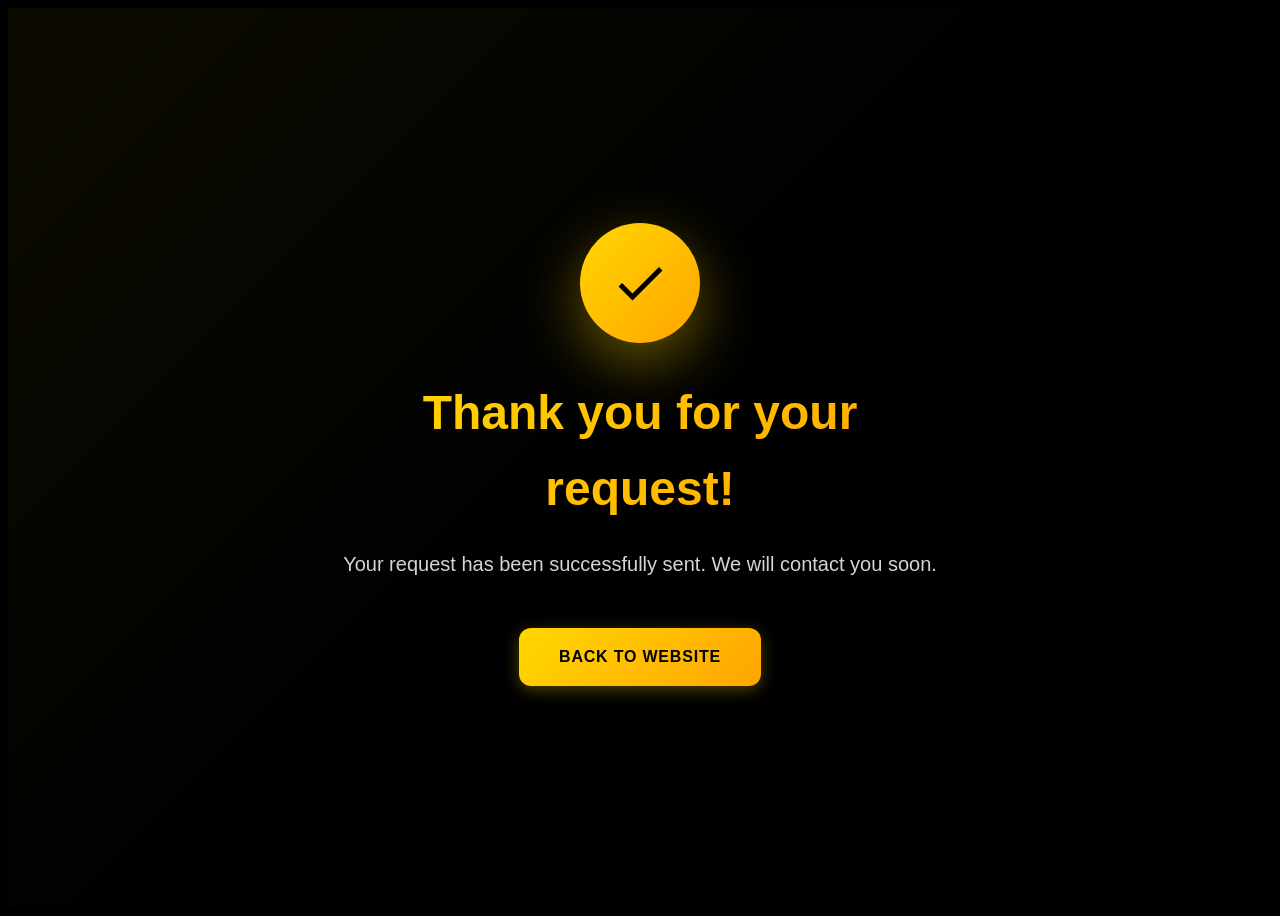
==== commit faf243ca: "en main" ====
--- a/thank-you.html
+++ b/thank-you.html
@@ -1,5 +1,5 @@
 <!DOCTYPE html>
-<html lang="ru">
+<html lang="en">
 <head>
     <meta charset="UTF-8">
     <meta name="viewport" content="width=device-width, initial-scale=1.0">
@@ -151,11 +151,29 @@
         // Initialize translations when page loads
         document.addEventListener('DOMContentLoaded', function() {
             if (typeof setLanguage === 'function') {
-                const savedLang = localStorage.getItem('language') || 'ru';
+                const savedLang = localStorage.getItem('language') || 'en';
                 setLanguage(savedLang);
             }
         });
     </script>
+
+    <!-- Meta Pixel Code -->
+    <script>
+      !function(f,b,e,v,n,t,s)
+      {if(f.fbq)return;n=f.fbq=function(){n.callMethod?
+      n.callMethod.apply(n,arguments):n.queue.push(arguments)};
+      if(!f._fbq)f._fbq=n;n.push=n;n.loaded=!0;n.version='2.0';
+      n.queue=[];t=b.createElement(e);t.async=!0;
+      t.src=v;s=b.getElementsByTagName(e)[0];
+      s.parentNode.insertBefore(t,s)}(window, document,'script',
+      'https://connect.facebook.net/en_US/fbevents.js');
+      fbq('init', '25142429358721915');
+      fbq('track', 'PageView');
+    </script>
+    <noscript><img height="1" width="1" style="display:none"
+      src="https://www.facebook.com/tr?id=25142429358721915&ev=PageView&noscript=1"
+    /></noscript>
+    <!-- End Meta Pixel Code -->
 </head>
 <body>
     <div class="thank-you-container">
